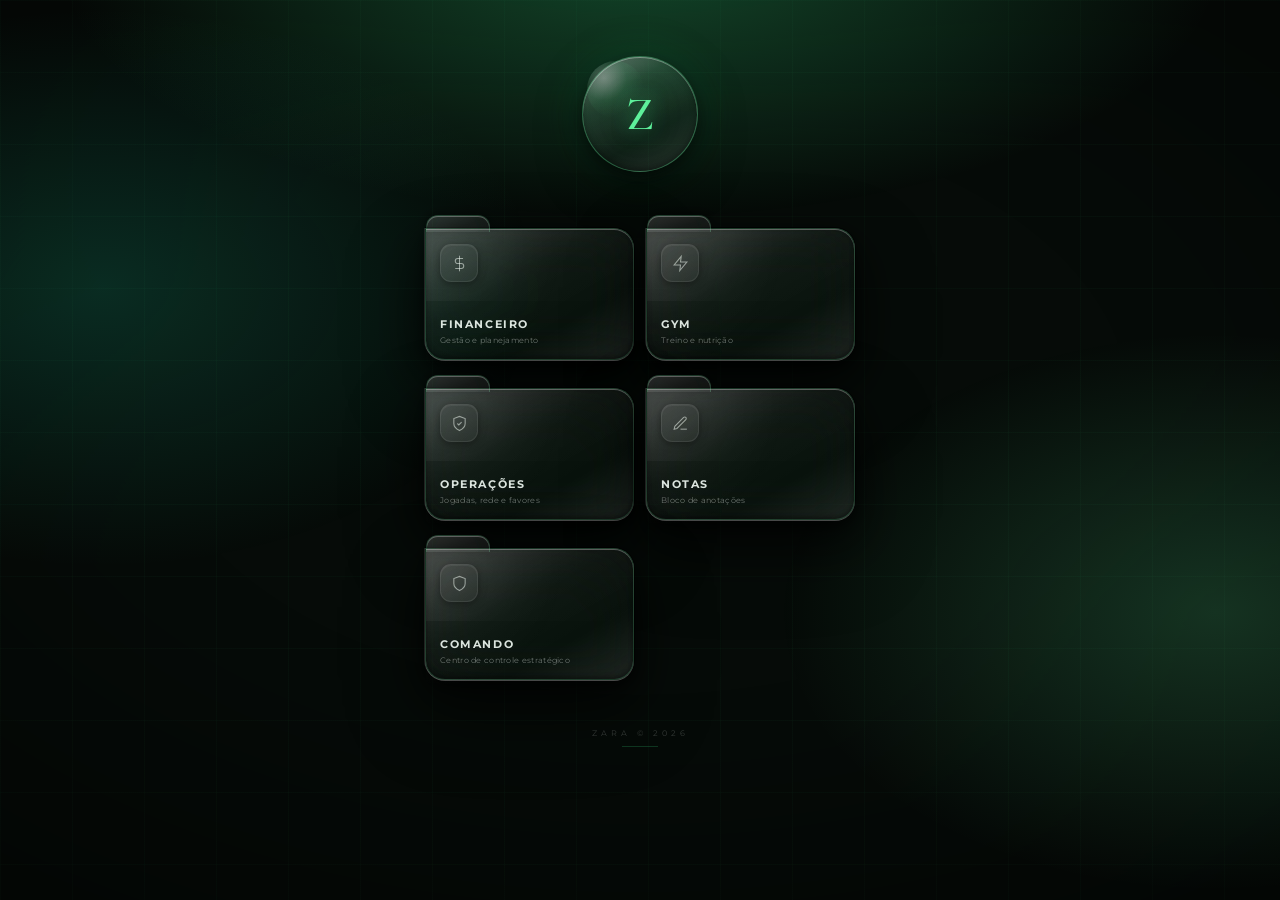
==== index.html @ e62e7dcd "Index: grade 2 colunas, tiles menores em formato de pasta, numeros removidos" ====
<!DOCTYPE html>
<html lang="pt-BR">
<head>
    <meta charset="UTF-8">
    <meta name="viewport" content="width=device-width, initial-scale=1.0, maximum-scale=1.0, user-scalable=no">
    <title>ZARA | Private Access</title>
    <link href="https://fonts.googleapis.com/css2?family=Montserrat:wght@200;300;400;500;600;700;800;900&family=Cormorant+Garamond:ital,wght@0,300;0,400;0,600;1,300&display=swap" rel="stylesheet">
    <style>
        * { margin:0; padding:0; box-sizing:border-box; -webkit-tap-highlight-color:transparent; }

        :root {
            --gold:    #34d17a;
            --gold-b:  #5ef09b;
            --bg:      #060b08;
            --text:    #eef7f1;
            --text-dim:rgba(238,247,241,0.42);
        }

        html, body { min-height:100%; background:var(--bg); color:var(--text); font-family:'Montserrat',sans-serif; overflow-x:hidden; }

        /* Grade de fundo */
        body::before {
            content:''; position:fixed; inset:0; z-index:0; pointer-events:none;
            background-image:
                linear-gradient(rgba(52,209,122,0.03) 1px, transparent 1px),
                linear-gradient(90deg, rgba(52,209,122,0.03) 1px, transparent 1px);
            background-size: 72px 72px;
        }
        /* Brilho radial topo */
        body::after {
            content:''; position:fixed; inset:0; z-index:0; pointer-events:none;
            background:
                /* key light — foco cênico vindo de cima */
                radial-gradient(ellipse 70% 45% at 50% -5%,  rgba(52,209,122,0.30) 0%, transparent 65%),
                /* fill light lateral */
                radial-gradient(ellipse 55% 50% at 8% 32%,   rgba(28,180,140,0.20) 0%, transparent 62%),
                /* rim light oposto */
                radial-gradient(ellipse 55% 50% at 95% 68%,  rgba(94,240,155,0.18) 0%, transparent 62%),
                /* vinheta — escurece as bordas, foco no centro */
                radial-gradient(ellipse 95% 80% at 50% 45%,  transparent 40%, rgba(0,0,0,0.55) 100%);
        }

        .page {
            position:relative; z-index:1;
            min-height:100vh;
            display:flex; flex-direction:column; align-items:center;
            padding: 56px 20px 52px;
        }

        /* ── HERO ── */
        .hero { text-align:center; margin-bottom:56px; animation: fadeUp 1.1s cubic-bezier(0.16,1,0.3,1) both; }

        .logo-wrap {
            position: relative;
            width: 116px; height: 116px;
            margin: 0 auto;
        }

        /* Círculo espelhado dourado — igual aos cards mas circular */
        .logo-inner {
            position: absolute;
            inset: 0;
            border-radius: 50%;

            /* Gradiente dourado espelhado */
            background: linear-gradient(
                150deg,
                rgba(255,255,255,0.20) 0%,
                rgba(255,255,255,0.07) 35%,
                rgba(255,255,255,0.03) 65%,
                rgba(255,255,255,0.12) 100%
            );
            backdrop-filter: blur(24px) saturate(200%);
            -webkit-backdrop-filter: blur(24px) saturate(200%);

            /* Moldura cromada dourada */
            border: 1px solid rgba(94,240,155,0.30);
            box-shadow:
                inset 0 1px 0 rgba(255,255,255,0.35),
                inset 0 -2px 6px rgba(0,0,0,0.4),
                0 6px 20px rgba(0,0,0,0.6),
                0 16px 44px rgba(0,0,0,0.55),
                0 0 44px rgba(52,209,122,0.22);
            animation: breathe 4.5s ease-in-out infinite;

            display: flex; align-items: center; justify-content: center;
        }

        /* Reflexo de vidro superior — igual aos cards */
        .logo-inner::before {
            content: '';
            position: absolute; inset: 0;
            border-radius: 50%;
            background: linear-gradient(
                150deg,
                rgba(255,255,255,0.22) 0%,
                rgba(94,240,155,0.08) 30%,
                transparent 60%
            );
            pointer-events: none;
        }

        /* Brilho pontual canto superior esquerdo */
        .logo-inner::after {
            content: '';
            position: absolute;
            top: 4px; left: 4px;
            width: 50%; height: 50%;
            border-radius: 50%;
            background: radial-gradient(
                circle at 30% 30%,
                rgba(255,255,255,0.28) 0%,
                rgba(94,240,155,0.08) 40%,
                transparent 70%
            );
            pointer-events: none;
        }

        .logo-z {
            font-family: 'Cormorant Garamond', serif;
            font-size: 2.9em; font-weight: 600;
            color: var(--gold-b);
            text-shadow: 0 0 18px rgba(52,209,122,0.55), 0 0 40px rgba(52,209,122,0.25);
            position: relative; z-index: 1;
        }

        /* ══════════════════════════════════════
           CARDS ESPELHADOS / GLASS PREMIUM
        ══════════════════════════════════════ */
        .menu { width:100%; max-width:430px; display:grid; grid-template-columns:1fr 1fr; gap:28px 12px; }

        .card {
            position: relative;
            display: flex;
            padding: 0;
            min-height: 132px;
            text-decoration: none;
            border-radius: 0 20px 20px 20px;
            overflow: visible;
            transition: transform 0.35s cubic-bezier(0.16,1,0.3,1), box-shadow 0.35s ease;
            animation: fadeUp 0.85s cubic-bezier(0.16,1,0.3,1) both;

            /* Glass — idêntico ao financeiro */
            background: linear-gradient(
                150deg,
                rgba(255,255,255,0.14) 0%,
                rgba(255,255,255,0.05) 40%,
                rgba(255,255,255,0.03) 70%,
                rgba(255,255,255,0.10) 100%
            );
            backdrop-filter: blur(28px) saturate(200%);
            -webkit-backdrop-filter: blur(28px) saturate(200%);
            border: 1px solid rgba(94,240,155,0.16);

            /* Moldura cromada + elevação */
            box-shadow:
                0 1px 0 rgba(255,255,255,0.28),
                -1px 0 0 rgba(255,255,255,0.12),
                1px 0 0 rgba(0,0,0,0.6),
                0 -1px 0 rgba(0,0,0,0.8),
                inset 0 1px 0 rgba(255,255,255,0.30),
                inset 0 -2px 4px rgba(0,0,0,0.4),
                0 6px 12px rgba(0,0,0,0.5),
                0 16px 48px rgba(0,0,0,0.6),
                0 32px 80px rgba(0,0,0,0.4);
        }

        /* Reflexo de vidro superior */
        .card::before {
            content: '';
            position: absolute; top: 0; left: 0; right: 0;
            height: 55%;
            border-radius: 0 20px 0 0;
            background: linear-gradient(
                150deg,
                rgba(255,255,255,0.10) 0%,
                rgba(255,255,255,0.04) 35%,
                rgba(255,255,255,0.01) 60%,
                transparent 100%
            );
            pointer-events: none; z-index: 1;
        }

        /* Brilho pontual canto superior */
        .card::after {
            content: '';
            position: absolute;
            top: 0; left: 0;
            width: 150px; height: 150px;
            border-radius: 0 0 70% 0;
            background: radial-gradient(
                circle at 12% 12%,
                rgba(255,255,255,0.07) 0%,
                rgba(255,255,255,0.02) 40%,
                transparent 65%
            );
            pointer-events: none; z-index: 1;
        }

        .card:hover, .card:active {
            transform: translateY(-3px);
            box-shadow:
                0 1px 0 rgba(255,255,255,0.28),
                -1px 0 0 rgba(255,255,255,0.14),
                1px 0 0 rgba(0,0,0,0.6),
                0 -1px 0 rgba(0,0,0,0.8),
                inset 0 1px 0 rgba(255,255,255,0.10),
                inset 0 -2px 4px rgba(0,0,0,0.4),
                0 8px 16px rgba(0,0,0,0.55),
                0 24px 64px rgba(0,0,0,0.65),
                0 0 0 1px rgba(52,209,122,0.35),
                0 0 55px rgba(52,209,122,0.16);
        }
        .card:hover .card-icon, .card:active .card-icon { background:rgba(52,209,122,0.14); border-color:rgba(94,240,155,0.35); }
        .card:hover .card-icon svg, .card:active .card-icon svg { stroke:var(--gold-b); filter:drop-shadow(0 0 6px rgba(52,209,122,0.6)); }
        .card:hover .card-title, .card:active .card-title { color:var(--gold-b); }
        .card:hover .card-arrow, .card:active .card-arrow { opacity:1; transform:translateX(2px); }

        /* Conteúdo do card */
        .card-inner {
            position:relative; z-index:2;
            display:flex; flex-direction:column; align-items:flex-start;
            width:100%; padding:15px 14px 14px;
        }

        .card-icon {
            width:38px; height:38px; flex-shrink:0;
            border-radius:11px;
            background:rgba(255,255,255,0.04);
            border:1px solid rgba(255,255,255,0.08);
            display:flex; align-items:center; justify-content:center;
            transition:all 0.3s ease;
            box-shadow: 0 2px 8px rgba(0,0,0,0.4), inset 0 1px 0 rgba(255,255,255,0.06);
        }
        .card-icon svg { width:17px; height:17px; stroke:rgba(238,247,241,0.55); transition:all 0.3s ease; }

        .card-text { margin-top:auto; padding-top:14px; min-width:0; width:100%; }
        .card-title {
            font-size:0.68em; font-weight:700; letter-spacing:1.6px; text-transform:uppercase;
            color:rgba(238,247,241,0.92); margin-bottom:4px;
            transition:color 0.3s ease;
        }
        .card-sub { font-size:0.53em; color:var(--text-dim); letter-spacing:0.3px; }

        .card-right { position:absolute; top:15px; right:13px; display:flex; align-items:center; z-index:3; }

        .card-num { display:none; }

        .card-arrow {
            color:rgba(94,240,155,0.75); opacity:0;
            transition:all 0.3s ease;
        }
        .card-arrow svg { width:14px; height:14px; }

        /* Linha dourada esquerda no hover */
        /* Aba da pasta — encaixa no topo esquerdo do card */
        .card-accent {
            position:absolute;
            top:-14px; left:0; z-index:1;
            width:64px; height:17px;
            border-radius:12px 12px 0 0;
            background: linear-gradient(
                160deg,
                rgba(255,255,255,0.15) 0%,
                rgba(255,255,255,0.07) 60%,
                rgba(255,255,255,0.05) 100%
            );
            backdrop-filter: blur(28px) saturate(200%);
            -webkit-backdrop-filter: blur(28px) saturate(200%);
            border:1px solid rgba(94,240,155,0.16);
            border-bottom:none;
            box-shadow:
                inset 0 1px 0 rgba(255,255,255,0.28),
                0 -3px 10px rgba(0,0,0,0.35);
            transition: border-color 0.3s ease, box-shadow 0.3s ease;
        }
        .card:hover .card-accent, .card:active .card-accent {
            border-color: rgba(52,209,122,0.42);
            box-shadow:
                inset 0 1px 0 rgba(255,255,255,0.34),
                0 -3px 10px rgba(0,0,0,0.35),
                0 -6px 22px rgba(52,209,122,0.20);
        }

        /* Delays das animações */
        .card:nth-child(1) { animation-delay:0.30s; }
        .card:nth-child(2) { animation-delay:0.41s; }
        .card:nth-child(3) { animation-delay:0.52s; }
        .card:nth-child(4) { animation-delay:0.63s; }
        .card:nth-child(5) { animation-delay:0.74s; }

        /* ── FOOTER ── */
        .footer { margin-top:48px; text-align:center; animation:fadeUp 0.85s 0.95s cubic-bezier(0.16,1,0.3,1) both; }
        .footer-txt { font-size:0.52em; letter-spacing:4px; text-transform:uppercase; color:rgba(238,247,241,0.20); }
        .footer-hr { width:36px; height:1px; background:rgba(52,209,122,0.22); margin:8px auto 0; }

        /* ── ANIMAÇÕES ── */
        @keyframes pulse   { 0%,100%{opacity:1;} 50%{opacity:0.25;} }
        /* entrada com leve escala — sensação de câmera aproximando */
        @keyframes fadeUp  {
            from { opacity:0; transform:translateY(22px) scale(0.985); filter:blur(6px); }
            to   { opacity:1; transform:translateY(0)    scale(1);     filter:blur(0); }
        }
        /* logo respirando */
        @keyframes breathe {
            0%,100% { box-shadow: inset 0 1px 0 rgba(255,255,255,0.35), inset 0 -2px 6px rgba(0,0,0,0.4),
                                  0 6px 20px rgba(0,0,0,0.6), 0 16px 44px rgba(0,0,0,0.55),
                                  0 0 44px rgba(52,209,122,0.22); }
            50%     { box-shadow: inset 0 1px 0 rgba(255,255,255,0.35), inset 0 -2px 6px rgba(0,0,0,0.4),
                                  0 6px 20px rgba(0,0,0,0.6), 0 16px 44px rgba(0,0,0,0.55),
                                  0 0 66px rgba(52,209,122,0.38); }
        }

        @media (max-width:400px) {
            .page  { padding:44px 14px 44px; }
            .card-inner { padding:13px 12px 12px; }
            .menu { gap:26px 10px; }
        }
    </style>
</head>
<body>
<div class="page">

    <!-- HERO -->
    <div class="hero">
        <div class="logo-wrap">
            <div class="logo-inner"><div class="logo-z">Z</div></div>
        </div>
    </div>

    <!-- MENU -->
    <nav class="menu">

        <a href="financeiro.html" class="card">
            <div class="card-accent"></div>
            <div class="card-inner">
                <div class="card-icon">
                    <svg viewBox="0 0 24 24" fill="none" stroke="currentColor" stroke-width="1.5"><line x1="12" y1="1" x2="12" y2="23"/><path d="M17 5H9.5a3.5 3.5 0 0 0 0 7h5a3.5 3.5 0 0 1 0 7H6"/></svg>
                </div>
                <div class="card-text">
                    <div class="card-title">Financeiro</div>
                    <div class="card-sub">Gestão e planejamento</div>
                </div>
                <div class="card-right">
                    <div class="card-num">01</div>
                    <div class="card-arrow"><svg viewBox="0 0 24 24" fill="none" stroke="currentColor" stroke-width="2.5"><polyline points="9 18 15 12 9 6"/></svg></div>
                </div>
            </div>
        </a>

        <a href="gym.html" class="card">
            <div class="card-accent"></div>
            <div class="card-inner">
                <div class="card-icon">
                    <svg viewBox="0 0 24 24" fill="none" stroke="currentColor" stroke-width="1.5"><polygon points="13 2 3 14 12 14 11 22 21 10 12 10 13 2"/></svg>
                </div>
                <div class="card-text">
                    <div class="card-title">GYM</div>
                    <div class="card-sub">Treino e nutrição</div>
                </div>
                <div class="card-right">
                    <div class="card-num">02</div>
                    <div class="card-arrow"><svg viewBox="0 0 24 24" fill="none" stroke="currentColor" stroke-width="2.5"><polyline points="9 18 15 12 9 6"/></svg></div>
                </div>
            </div>
        </a>

        <a href="operacoes.html" class="card">
            <div class="card-accent"></div>
            <div class="card-inner">
                <div class="card-icon">
                    <svg viewBox="0 0 24 24" fill="none" stroke="currentColor" stroke-width="1.5"><path d="M12 22s8-4 8-10V5l-8-3-8 3v7c0 6 8 10 8 10z"/><path d="M9 12l2 2 4-4"/></svg>
                </div>
                <div class="card-text">
                    <div class="card-title">Operações</div>
                    <div class="card-sub">Jogadas, rede e favores</div>
                </div>
                <div class="card-right">
                    <div class="card-num">03</div>
                    <div class="card-arrow"><svg viewBox="0 0 24 24" fill="none" stroke="currentColor" stroke-width="2.5"><polyline points="9 18 15 12 9 6"/></svg></div>
                </div>
            </div>
        </a>

        <a href="notas.html" class="card">
            <div class="card-accent"></div>
            <div class="card-inner">
                <div class="card-icon">
                    <svg viewBox="0 0 24 24" fill="none" stroke="currentColor" stroke-width="1.5"><path d="M12 20h9"/><path d="M16.5 3.5a2.121 2.121 0 0 1 3 3L7 19l-4 1 1-4L16.5 3.5z"/></svg>
                </div>
                <div class="card-text">
                    <div class="card-title">Notas</div>
                    <div class="card-sub">Bloco de anotações</div>
                </div>
                <div class="card-right">
                    <div class="card-num">04</div>
                    <div class="card-arrow"><svg viewBox="0 0 24 24" fill="none" stroke="currentColor" stroke-width="2.5"><polyline points="9 18 15 12 9 6"/></svg></div>
                </div>
            </div>
        </a>

        <a href="comando.html" class="card">
            <div class="card-accent"></div>
            <div class="card-inner">
                <div class="card-icon">
                    <svg viewBox="0 0 24 24" fill="none" stroke="currentColor" stroke-width="1.5"><path d="M12 22s8-4 8-10V5l-8-3-8 3v7c0 6 8 10 8 10z"/></svg>
                </div>
                <div class="card-text">
                    <div class="card-title">Comando</div>
                    <div class="card-sub">Centro de controle estratégico</div>
                </div>
                <div class="card-right">
                    <div class="card-num">05</div>
                    <div class="card-arrow"><svg viewBox="0 0 24 24" fill="none" stroke="currentColor" stroke-width="2.5"><polyline points="9 18 15 12 9 6"/></svg></div>
                </div>
            </div>
        </a>

    </nav>

    <div class="footer">
        <div class="footer-txt">ZARA &copy; 2026</div>
        <div class="footer-hr"></div>
    </div>

</div>
</body>
</html>

<!-- cache-bust 1787120185 -->

<!-- cache-bust 1787123105 -->
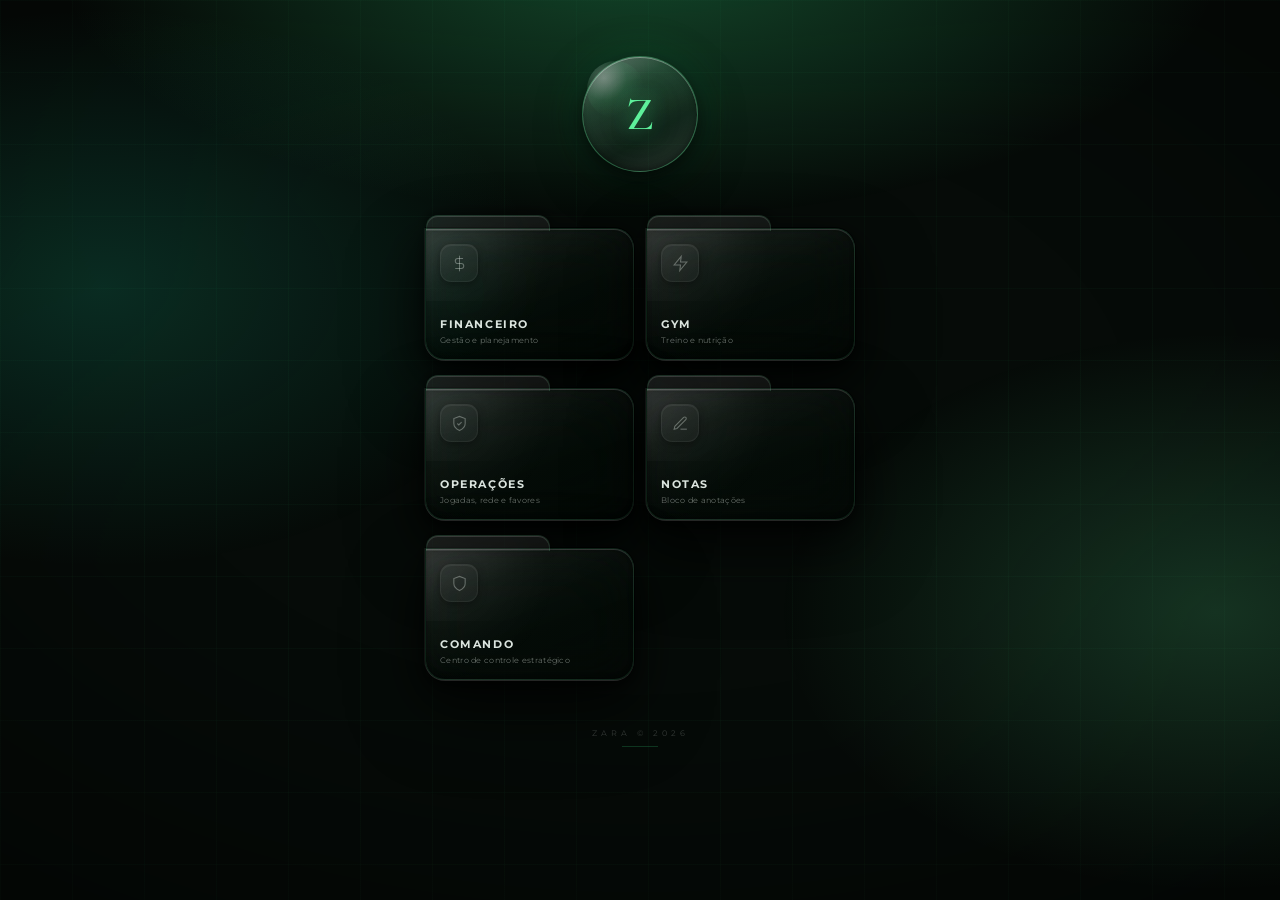
==== commit 728cf232: "Index: pastas mais escuras, aba mais larga (60%), luz assimetrica no topo-esquerdo" ====
--- a/index.html
+++ b/index.html
@@ -142,23 +142,23 @@
 
             /* Glass — idêntico ao financeiro */
             background: linear-gradient(
-                150deg,
-                rgba(255,255,255,0.14) 0%,
-                rgba(255,255,255,0.05) 40%,
-                rgba(255,255,255,0.03) 70%,
-                rgba(255,255,255,0.10) 100%
-            );
-            backdrop-filter: blur(28px) saturate(200%);
-            -webkit-backdrop-filter: blur(28px) saturate(200%);
-            border: 1px solid rgba(94,240,155,0.16);
+                158deg,
+                rgba(255,255,255,0.085) 0%,
+                rgba(255,255,255,0.030) 28%,
+                rgba(6,11,8,0.42)       62%,
+                rgba(3,6,4,0.62)        100%
+            );
+            backdrop-filter: blur(26px) saturate(170%);
+            -webkit-backdrop-filter: blur(26px) saturate(170%);
+            border: 1px solid rgba(94,240,155,0.10);
 
             /* Moldura cromada + elevação */
             box-shadow:
-                0 1px 0 rgba(255,255,255,0.28),
-                -1px 0 0 rgba(255,255,255,0.12),
+                0 1px 0 rgba(255,255,255,0.14),
+                -1px 0 0 rgba(255,255,255,0.06),
                 1px 0 0 rgba(0,0,0,0.6),
                 0 -1px 0 rgba(0,0,0,0.8),
-                inset 0 1px 0 rgba(255,255,255,0.30),
+                inset 0 1px 0 rgba(255,255,255,0.16),
                 inset 0 -2px 4px rgba(0,0,0,0.4),
                 0 6px 12px rgba(0,0,0,0.5),
                 0 16px 48px rgba(0,0,0,0.6),
@@ -173,10 +173,9 @@
             border-radius: 0 20px 0 0;
             background: linear-gradient(
                 150deg,
-                rgba(255,255,255,0.10) 0%,
-                rgba(255,255,255,0.04) 35%,
-                rgba(255,255,255,0.01) 60%,
-                transparent 100%
+                rgba(255,255,255,0.07) 0%,
+                rgba(255,255,255,0.025) 35%,
+                transparent 65%
             );
             pointer-events: none; z-index: 1;
         }
@@ -190,9 +189,9 @@
             border-radius: 0 0 70% 0;
             background: radial-gradient(
                 circle at 12% 12%,
-                rgba(255,255,255,0.07) 0%,
-                rgba(255,255,255,0.02) 40%,
-                transparent 65%
+                rgba(255,255,255,0.05) 0%,
+                rgba(255,255,255,0.015) 40%,
+                transparent 62%
             );
             pointer-events: none; z-index: 1;
         }
@@ -208,8 +207,8 @@
                 inset 0 -2px 4px rgba(0,0,0,0.4),
                 0 8px 16px rgba(0,0,0,0.55),
                 0 24px 64px rgba(0,0,0,0.65),
-                0 0 0 1px rgba(52,209,122,0.35),
-                0 0 55px rgba(52,209,122,0.16);
+                0 0 0 1px rgba(52,209,122,0.26),
+                0 0 46px rgba(52,209,122,0.12);
         }
         .card:hover .card-icon, .card:active .card-icon { background:rgba(52,209,122,0.14); border-color:rgba(94,240,155,0.35); }
         .card:hover .card-icon svg, .card:active .card-icon svg { stroke:var(--gold-b); filter:drop-shadow(0 0 6px rgba(52,209,122,0.6)); }
@@ -226,13 +225,13 @@
         .card-icon {
             width:38px; height:38px; flex-shrink:0;
             border-radius:11px;
-            background:rgba(255,255,255,0.04);
-            border:1px solid rgba(255,255,255,0.08);
+            background:rgba(255,255,255,0.03);
+            border:1px solid rgba(255,255,255,0.05);
             display:flex; align-items:center; justify-content:center;
             transition:all 0.3s ease;
             box-shadow: 0 2px 8px rgba(0,0,0,0.4), inset 0 1px 0 rgba(255,255,255,0.06);
         }
-        .card-icon svg { width:17px; height:17px; stroke:rgba(238,247,241,0.55); transition:all 0.3s ease; }
+        .card-icon svg { width:17px; height:17px; stroke:rgba(238,247,241,0.34); transition:all 0.3s ease; }
 
         .card-text { margin-top:auto; padding-top:14px; min-width:0; width:100%; }
         .card-title {
@@ -257,29 +256,28 @@
         .card-accent {
             position:absolute;
             top:-14px; left:0; z-index:1;
-            width:64px; height:17px;
+            width:60%; height:16px;
             border-radius:12px 12px 0 0;
             background: linear-gradient(
-                160deg,
-                rgba(255,255,255,0.15) 0%,
-                rgba(255,255,255,0.07) 60%,
-                rgba(255,255,255,0.05) 100%
-            );
-            backdrop-filter: blur(28px) saturate(200%);
-            -webkit-backdrop-filter: blur(28px) saturate(200%);
-            border:1px solid rgba(94,240,155,0.16);
+                158deg,
+                rgba(255,255,255,0.085) 0%,
+                rgba(255,255,255,0.055) 100%
+            );
+            backdrop-filter: blur(26px) saturate(170%);
+            -webkit-backdrop-filter: blur(26px) saturate(170%);
+            border:1px solid rgba(94,240,155,0.10);
             border-bottom:none;
             box-shadow:
-                inset 0 1px 0 rgba(255,255,255,0.28),
-                0 -3px 10px rgba(0,0,0,0.35);
+                inset 0 1px 0 rgba(255,255,255,0.14),
+                0 -3px 10px rgba(0,0,0,0.45);
             transition: border-color 0.3s ease, box-shadow 0.3s ease;
         }
         .card:hover .card-accent, .card:active .card-accent {
             border-color: rgba(52,209,122,0.42);
             box-shadow:
-                inset 0 1px 0 rgba(255,255,255,0.34),
-                0 -3px 10px rgba(0,0,0,0.35),
-                0 -6px 22px rgba(52,209,122,0.20);
+                inset 0 1px 0 rgba(255,255,255,0.20),
+                0 -3px 10px rgba(0,0,0,0.45),
+                0 -6px 20px rgba(52,209,122,0.16);
         }
 
         /* Delays das animações */
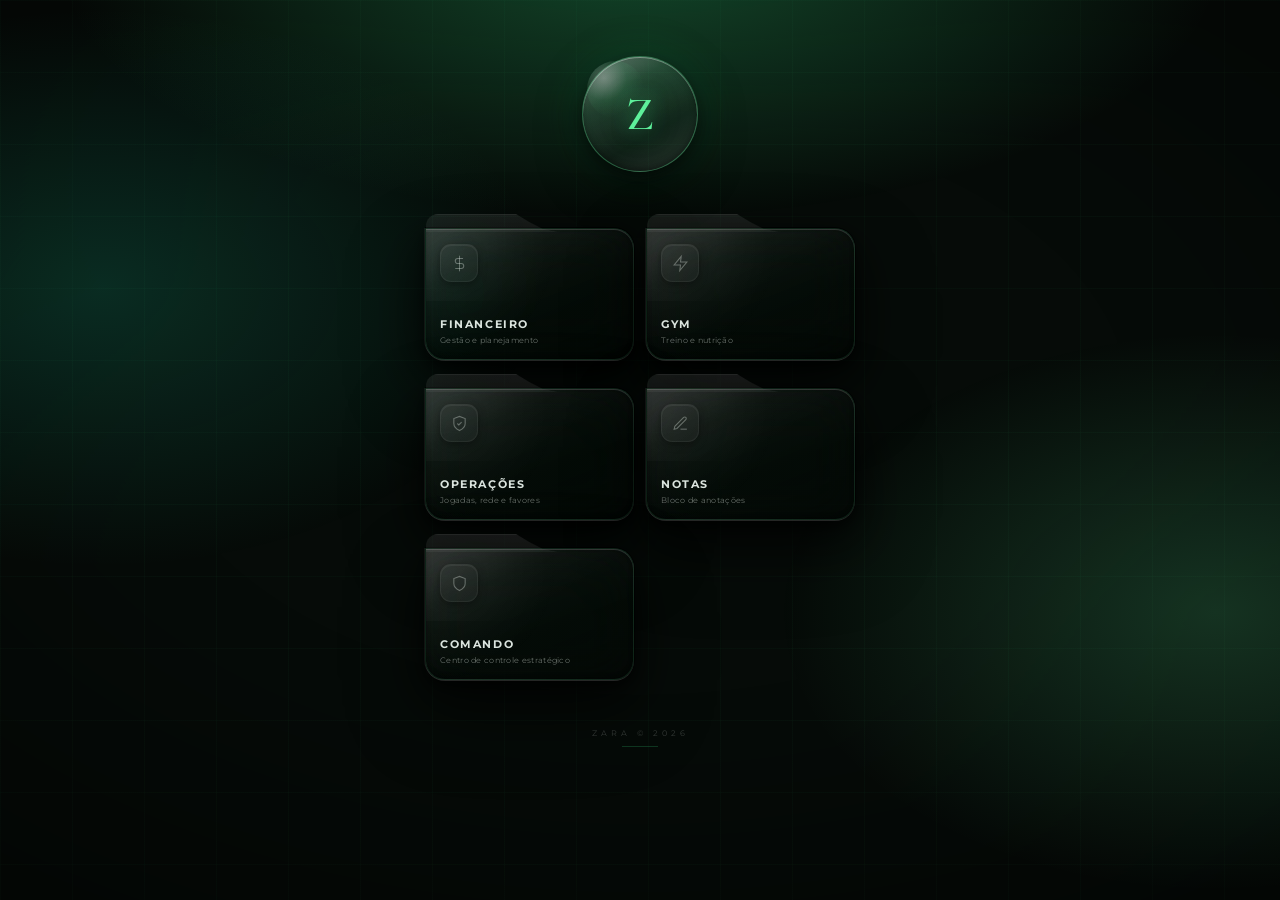
==== commit 9287a4c2: "Index: aba com corte diagonal (clip-path) fluindo para o corpo da pasta" ====
--- a/index.html
+++ b/index.html
@@ -252,32 +252,35 @@
         .card-arrow svg { width:14px; height:14px; }
 
         /* Linha dourada esquerda no hover */
-        /* Aba da pasta — encaixa no topo esquerdo do card */
+        /* Aba da pasta — corte diagonal fluindo para o corpo */
         .card-accent {
             position:absolute;
-            top:-14px; left:0; z-index:1;
-            width:60%; height:16px;
-            border-radius:12px 12px 0 0;
-            background: linear-gradient(
-                158deg,
-                rgba(255,255,255,0.085) 0%,
+            top:-15px; left:0; z-index:1;
+            width:64%; height:18px;
+            border-radius:12px 0 0 0;
+
+            /* o corte: sobe reto, corre no topo e desce em diagonal */
+            -webkit-clip-path: polygon(0 0, 68% 0, 78% 45%, 88% 82%, 100% 100%, 0 100%);
+                    clip-path: polygon(0 0, 68% 0, 78% 45%, 88% 82%, 100% 100%, 0 100%);
+
+            /* fio de luz no topo embutido no gradiente (borda seria cortada) */
+            background: linear-gradient(
+                to bottom,
+                rgba(255,255,255,0.18) 0px,
+                rgba(255,255,255,0.075) 1px,
                 rgba(255,255,255,0.055) 100%
             );
             backdrop-filter: blur(26px) saturate(170%);
             -webkit-backdrop-filter: blur(26px) saturate(170%);
-            border:1px solid rgba(94,240,155,0.10);
-            border-bottom:none;
-            box-shadow:
-                inset 0 1px 0 rgba(255,255,255,0.14),
-                0 -3px 10px rgba(0,0,0,0.45);
-            transition: border-color 0.3s ease, box-shadow 0.3s ease;
+            transition: background 0.3s ease;
         }
         .card:hover .card-accent, .card:active .card-accent {
-            border-color: rgba(52,209,122,0.42);
-            box-shadow:
-                inset 0 1px 0 rgba(255,255,255,0.20),
-                0 -3px 10px rgba(0,0,0,0.45),
-                0 -6px 20px rgba(52,209,122,0.16);
+            background: linear-gradient(
+                to bottom,
+                rgba(94,240,155,0.42) 0px,
+                rgba(94,240,155,0.10) 1px,
+                rgba(255,255,255,0.075) 100%
+            );
         }
 
         /* Delays das animações */
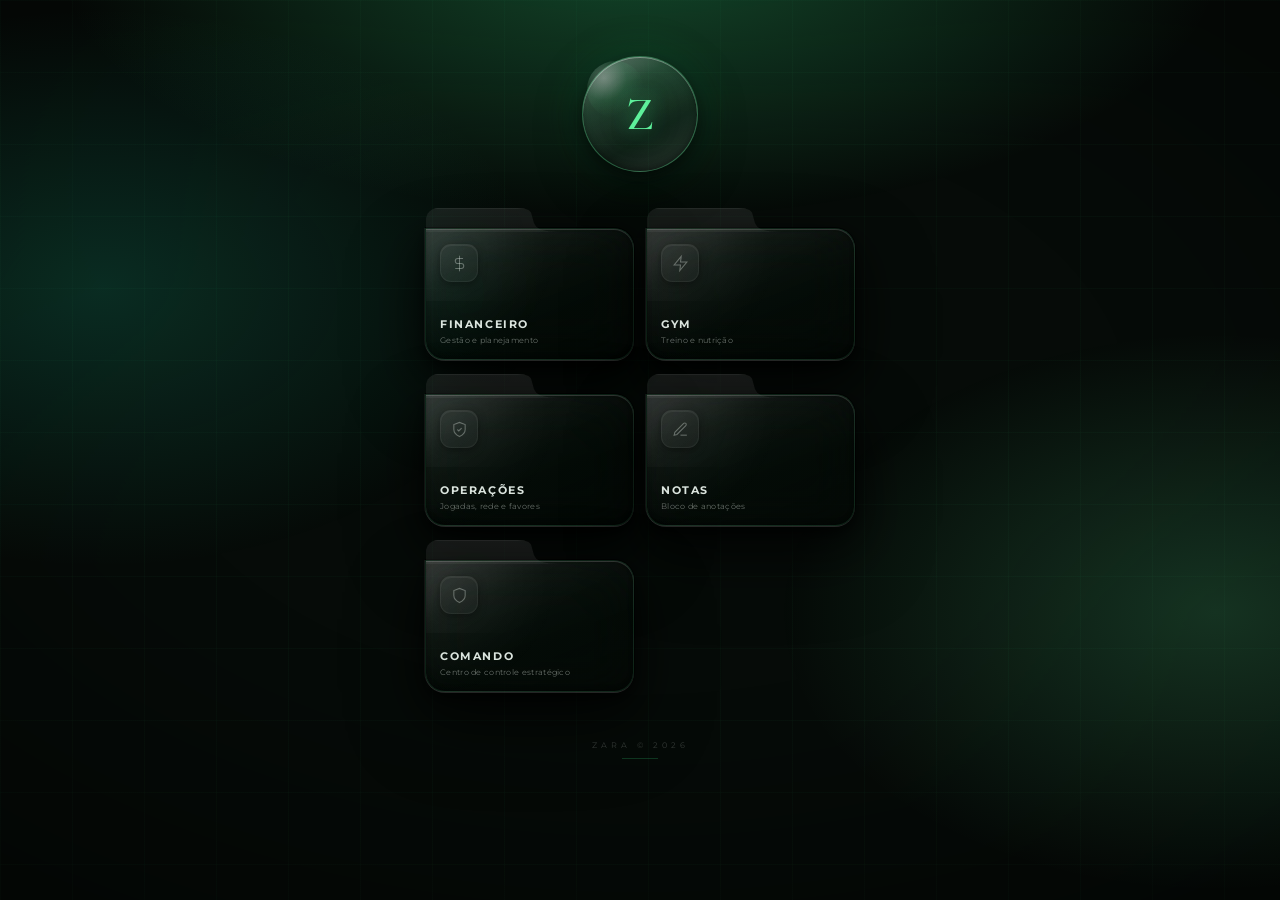
==== commit 55ce071a: "Index: silhueta de pasta real - canto convexo, descida vertical, curva concava na base" ====
--- a/index.html
+++ b/index.html
@@ -127,7 +127,7 @@
         /* ══════════════════════════════════════
            CARDS ESPELHADOS / GLASS PREMIUM
         ══════════════════════════════════════ */
-        .menu { width:100%; max-width:430px; display:grid; grid-template-columns:1fr 1fr; gap:28px 12px; }
+        .menu { width:100%; max-width:430px; display:grid; grid-template-columns:1fr 1fr; gap:34px 12px; }
 
         .card {
             position: relative;
@@ -255,13 +255,13 @@
         /* Aba da pasta — corte diagonal fluindo para o corpo */
         .card-accent {
             position:absolute;
-            top:-15px; left:0; z-index:1;
-            width:64%; height:18px;
+            top:-21px; left:0; z-index:1;
+            width:74%; height:24px;
             border-radius:12px 0 0 0;
 
             /* o corte: sobe reto, corre no topo e desce em diagonal */
-            -webkit-clip-path: polygon(0 0, 68% 0, 78% 45%, 88% 82%, 100% 100%, 0 100%);
-                    clip-path: polygon(0 0, 68% 0, 78% 45%, 88% 82%, 100% 100%, 0 100%);
+            -webkit-clip-path: polygon(0 0, 60% 0, 64% 2%, 67% 8%, 68.5% 18%, 69.5% 40%, 70.5% 62%, 72% 78%, 75% 90%, 80% 97%, 88% 100%, 0 100%);
+                    clip-path: polygon(0 0, 60% 0, 64% 2%, 67% 8%, 68.5% 18%, 69.5% 40%, 70.5% 62%, 72% 78%, 75% 90%, 80% 97%, 88% 100%, 0 100%);
 
             /* fio de luz no topo embutido no gradiente (borda seria cortada) */
             background: linear-gradient(
@@ -315,7 +315,7 @@
         @media (max-width:400px) {
             .page  { padding:44px 14px 44px; }
             .card-inner { padding:13px 12px 12px; }
-            .menu { gap:26px 10px; }
+            .menu { gap:32px 10px; }
         }
     </style>
 </head>
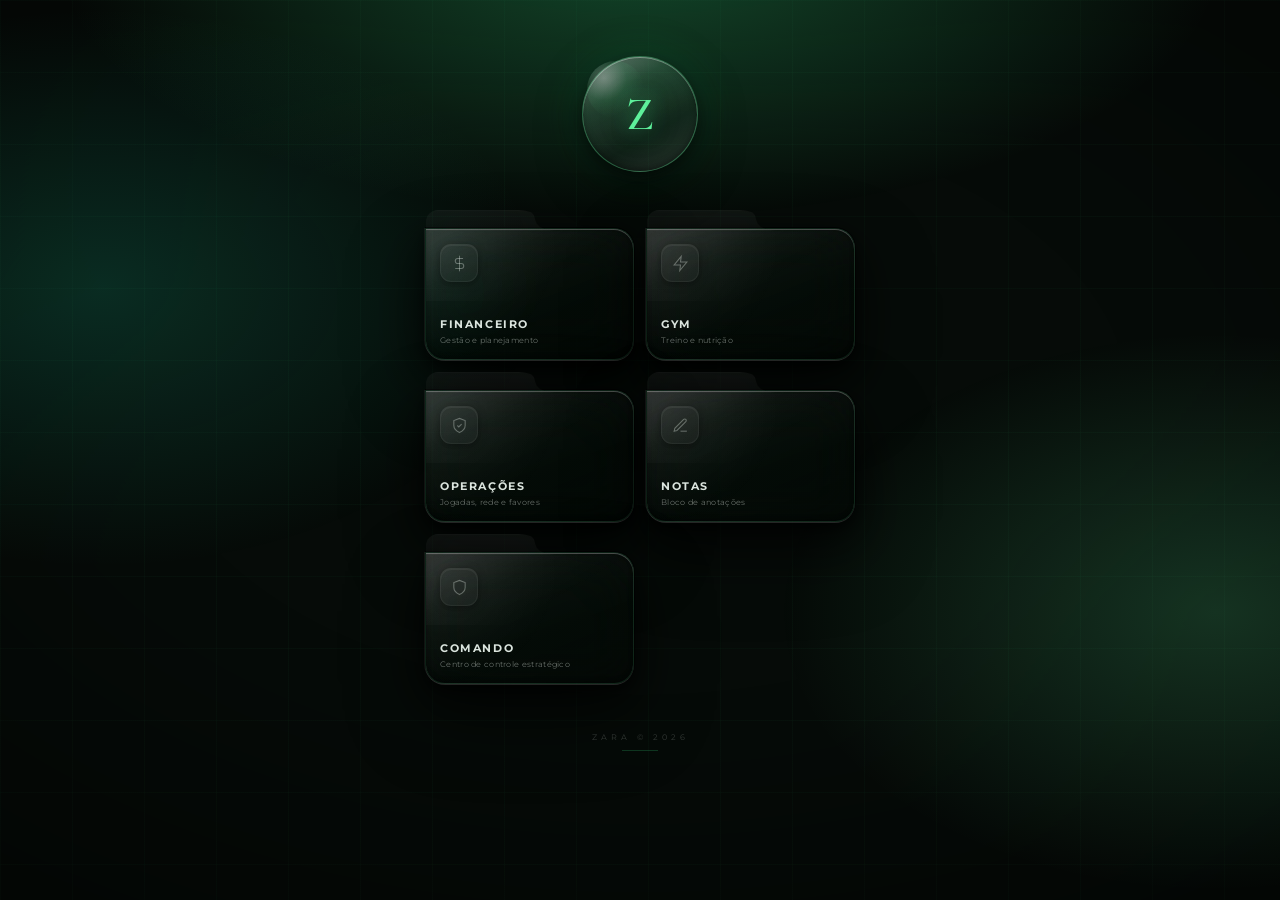
==== commit 52f46e16: "Index: aba atras do corpo, mais escura e estreita, curva concava fechada" ====
--- a/index.html
+++ b/index.html
@@ -127,7 +127,7 @@
         /* ══════════════════════════════════════
            CARDS ESPELHADOS / GLASS PREMIUM
         ══════════════════════════════════════ */
-        .menu { width:100%; max-width:430px; display:grid; grid-template-columns:1fr 1fr; gap:34px 12px; }
+        .menu { width:100%; max-width:430px; display:grid; grid-template-columns:1fr 1fr; gap:30px 12px; }
 
         .card {
             position: relative;
@@ -158,7 +158,7 @@
                 -1px 0 0 rgba(255,255,255,0.06),
                 1px 0 0 rgba(0,0,0,0.6),
                 0 -1px 0 rgba(0,0,0,0.8),
-                inset 0 1px 0 rgba(255,255,255,0.16),
+                inset 0 1px 0 rgba(255,255,255,0.26),
                 inset 0 -2px 4px rgba(0,0,0,0.4),
                 0 6px 12px rgba(0,0,0,0.5),
                 0 16px 48px rgba(0,0,0,0.6),
@@ -217,7 +217,7 @@
 
         /* Conteúdo do card */
         .card-inner {
-            position:relative; z-index:2;
+            position:relative; z-index:3;
             display:flex; flex-direction:column; align-items:flex-start;
             width:100%; padding:15px 14px 14px;
         }
@@ -255,20 +255,20 @@
         /* Aba da pasta — corte diagonal fluindo para o corpo */
         .card-accent {
             position:absolute;
-            top:-21px; left:0; z-index:1;
-            width:74%; height:24px;
+            top:-19px; left:0; z-index:0;
+            width:66%; height:21px;
             border-radius:12px 0 0 0;
 
             /* o corte: sobe reto, corre no topo e desce em diagonal */
-            -webkit-clip-path: polygon(0 0, 60% 0, 64% 2%, 67% 8%, 68.5% 18%, 69.5% 40%, 70.5% 62%, 72% 78%, 75% 90%, 80% 97%, 88% 100%, 0 100%);
-                    clip-path: polygon(0 0, 60% 0, 64% 2%, 67% 8%, 68.5% 18%, 69.5% 40%, 70.5% 62%, 72% 78%, 75% 90%, 80% 97%, 88% 100%, 0 100%);
+            -webkit-clip-path: polygon(0 0, 68% 0, 73% 3%, 77% 11%, 79% 24%, 80% 46%, 81% 64%, 83% 79%, 87% 91%, 93% 98%, 100% 100%, 0 100%);
+                    clip-path: polygon(0 0, 68% 0, 73% 3%, 77% 11%, 79% 24%, 80% 46%, 81% 64%, 83% 79%, 87% 91%, 93% 98%, 100% 100%, 0 100%);
 
             /* fio de luz no topo embutido no gradiente (borda seria cortada) */
             background: linear-gradient(
                 to bottom,
-                rgba(255,255,255,0.18) 0px,
-                rgba(255,255,255,0.075) 1px,
-                rgba(255,255,255,0.055) 100%
+                rgba(255,255,255,0.075) 0px,
+                rgba(255,255,255,0.045) 1px,
+                rgba(255,255,255,0.022) 100%
             );
             backdrop-filter: blur(26px) saturate(170%);
             -webkit-backdrop-filter: blur(26px) saturate(170%);
@@ -277,9 +277,9 @@
         .card:hover .card-accent, .card:active .card-accent {
             background: linear-gradient(
                 to bottom,
-                rgba(94,240,155,0.42) 0px,
-                rgba(94,240,155,0.10) 1px,
-                rgba(255,255,255,0.075) 100%
+                rgba(94,240,155,0.20) 0px,
+                rgba(94,240,155,0.07) 1px,
+                rgba(255,255,255,0.035) 100%
             );
         }
 
@@ -315,7 +315,7 @@
         @media (max-width:400px) {
             .page  { padding:44px 14px 44px; }
             .card-inner { padding:13px 12px 12px; }
-            .menu { gap:32px 10px; }
+            .menu { gap:28px 10px; }
         }
     </style>
 </head>
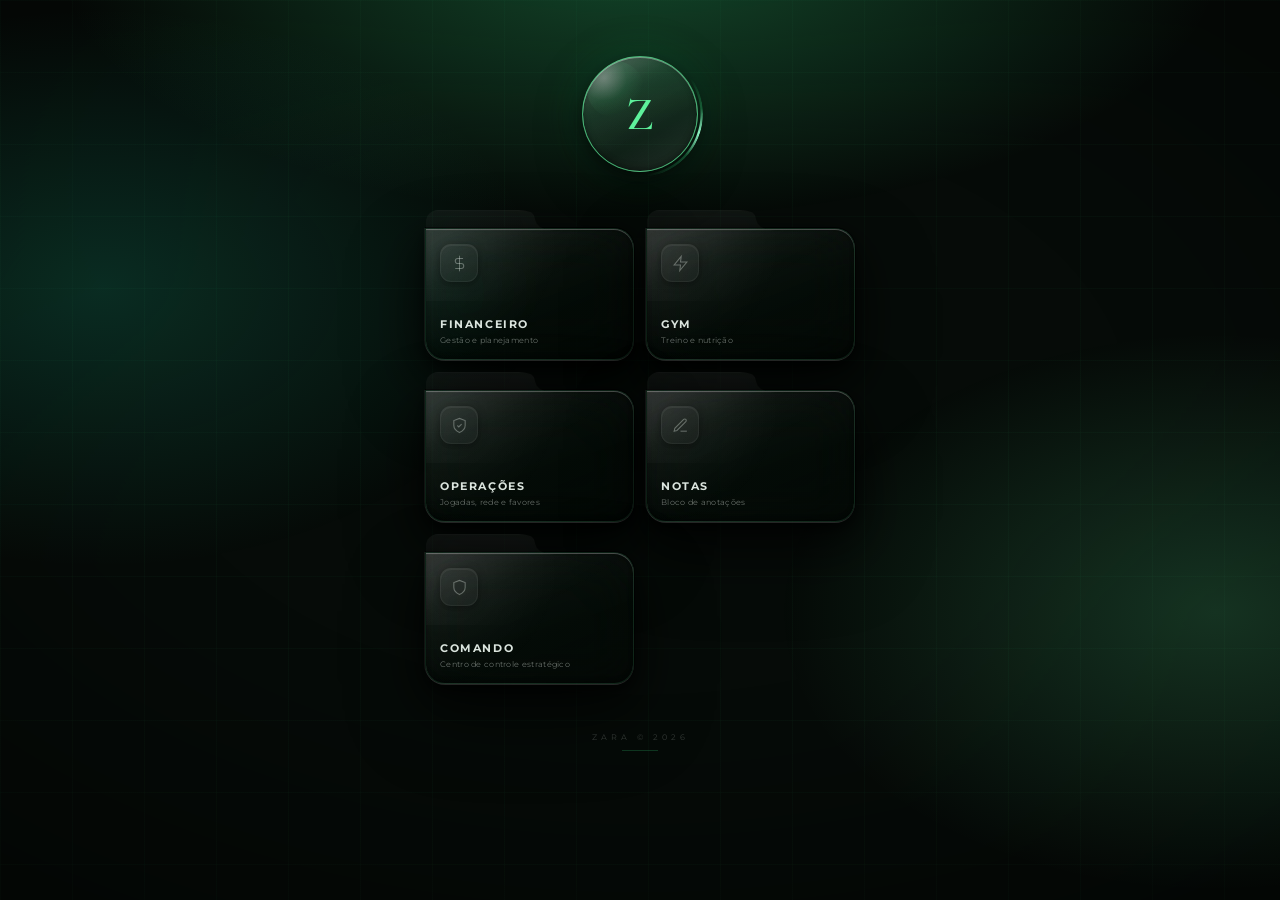
==== commit 6133ef8b: "Logo Z cinematografico: luz orbitando o aro, halo pulsante, clarao varrendo o vidro, flutuacao e bri" ====
--- a/index.html
+++ b/index.html
@@ -54,6 +54,39 @@
             position: relative;
             width: 116px; height: 116px;
             margin: 0 auto;
+            animation: float 7s ease-in-out infinite;
+        }
+
+        /* Luz orbitando o aro — feixe girando ao redor do vidro */
+        .logo-wrap::before {
+            content: '';
+            position: absolute; inset: -5px;
+            border-radius: 50%;
+            background: conic-gradient(
+                from 0deg,
+                transparent 0deg,
+                transparent 55deg,
+                rgba(52,209,122,0.35)  85deg,
+                rgba(150,255,205,0.95) 108deg,
+                rgba(52,209,122,0.30) 132deg,
+                transparent 175deg,
+                transparent 360deg
+            );
+            -webkit-mask: radial-gradient(closest-side, transparent calc(100% - 3px), #000 calc(100% - 2px));
+                    mask: radial-gradient(closest-side, transparent calc(100% - 3px), #000 calc(100% - 2px));
+            animation: orbit 5.5s linear infinite;
+            pointer-events: none;
+            z-index: 2;
+        }
+
+        /* Halo que se expande e some — pulso cênico */
+        .logo-wrap::after {
+            content: '';
+            position: absolute; inset: 0;
+            border-radius: 50%;
+            border: 1px solid rgba(94,240,155,0.55);
+            animation: halo 4s cubic-bezier(0.16,1,0.3,1) infinite;
+            pointer-events: none;
         }
 
         /* Círculo espelhado dourado — igual aos cards mas circular */
@@ -63,13 +96,9 @@
             border-radius: 50%;
 
             /* Gradiente dourado espelhado */
-            background: linear-gradient(
-                150deg,
-                rgba(255,255,255,0.20) 0%,
-                rgba(255,255,255,0.07) 35%,
-                rgba(255,255,255,0.03) 65%,
-                rgba(255,255,255,0.12) 100%
-            );
+            background:
+                linear-gradient(150deg, rgba(255,255,255,0.20) 0%, rgba(94,240,155,0.07) 30%, transparent 62%),
+                linear-gradient(150deg, rgba(255,255,255,0.16) 0%, rgba(255,255,255,0.05) 35%, rgba(255,255,255,0.03) 65%, rgba(255,255,255,0.10) 100%);
             backdrop-filter: blur(24px) saturate(200%);
             -webkit-backdrop-filter: blur(24px) saturate(200%);
 
@@ -82,22 +111,29 @@
                 0 16px 44px rgba(0,0,0,0.55),
                 0 0 44px rgba(52,209,122,0.22);
             animation: breathe 4.5s ease-in-out infinite;
+            overflow: hidden;
 
             display: flex; align-items: center; justify-content: center;
         }
 
-        /* Reflexo de vidro superior — igual aos cards */
+        /* Clarão especular varrendo o vidro */
         .logo-inner::before {
             content: '';
-            position: absolute; inset: 0;
-            border-radius: 50%;
+            position: absolute;
+            top: -20%; bottom: -20%; left: -60%;
+            width: 55%;
             background: linear-gradient(
-                150deg,
-                rgba(255,255,255,0.22) 0%,
-                rgba(94,240,155,0.08) 30%,
-                transparent 60%
-            );
+                104deg,
+                transparent 0%,
+                rgba(255,255,255,0.10) 30%,
+                rgba(210,255,232,0.42) 50%,
+                rgba(255,255,255,0.10) 70%,
+                transparent 100%
+            );
+            transform: skewX(-14deg);
+            animation: sweep 5.5s ease-in-out infinite;
             pointer-events: none;
+            z-index: 1;
         }
 
         /* Brilho pontual canto superior esquerdo */
@@ -107,6 +143,7 @@
             top: 4px; left: 4px;
             width: 50%; height: 50%;
             border-radius: 50%;
+            z-index: 1;
             background: radial-gradient(
                 circle at 30% 30%,
                 rgba(255,255,255,0.28) 0%,
@@ -120,8 +157,8 @@
             font-family: 'Cormorant Garamond', serif;
             font-size: 2.9em; font-weight: 600;
             color: var(--gold-b);
-            text-shadow: 0 0 18px rgba(52,209,122,0.55), 0 0 40px rgba(52,209,122,0.25);
-            position: relative; z-index: 1;
+            position: relative; z-index: 3;
+            animation: zglow 4.5s ease-in-out infinite;
         }
 
         /* ══════════════════════════════════════
@@ -302,6 +339,24 @@
             from { opacity:0; transform:translateY(22px) scale(0.985); filter:blur(6px); }
             to   { opacity:1; transform:translateY(0)    scale(1);     filter:blur(0); }
         }
+        @keyframes orbit  { to { transform: rotate(360deg); } }
+        @keyframes halo {
+            0%       { transform: scale(1);    opacity: 0.55; }
+            70%,100% { transform: scale(1.55); opacity: 0; }
+        }
+        @keyframes sweep {
+            0%, 58%   { transform: translateX(0) skewX(-14deg); }
+            88%, 100% { transform: translateX(320px) skewX(-14deg); }
+        }
+        @keyframes float {
+            0%,100% { transform: translateY(0); }
+            50%     { transform: translateY(-6px); }
+        }
+        @keyframes zglow {
+            0%,100% { text-shadow: 0 0 14px rgba(52,209,122,0.45), 0 0 34px rgba(52,209,122,0.18); }
+            50%     { text-shadow: 0 0 22px rgba(94,240,155,0.75), 0 0 54px rgba(52,209,122,0.35); }
+        }
+
         /* logo respirando */
         @keyframes breathe {
             0%,100% { box-shadow: inset 0 1px 0 rgba(255,255,255,0.35), inset 0 -2px 6px rgba(0,0,0,0.4),
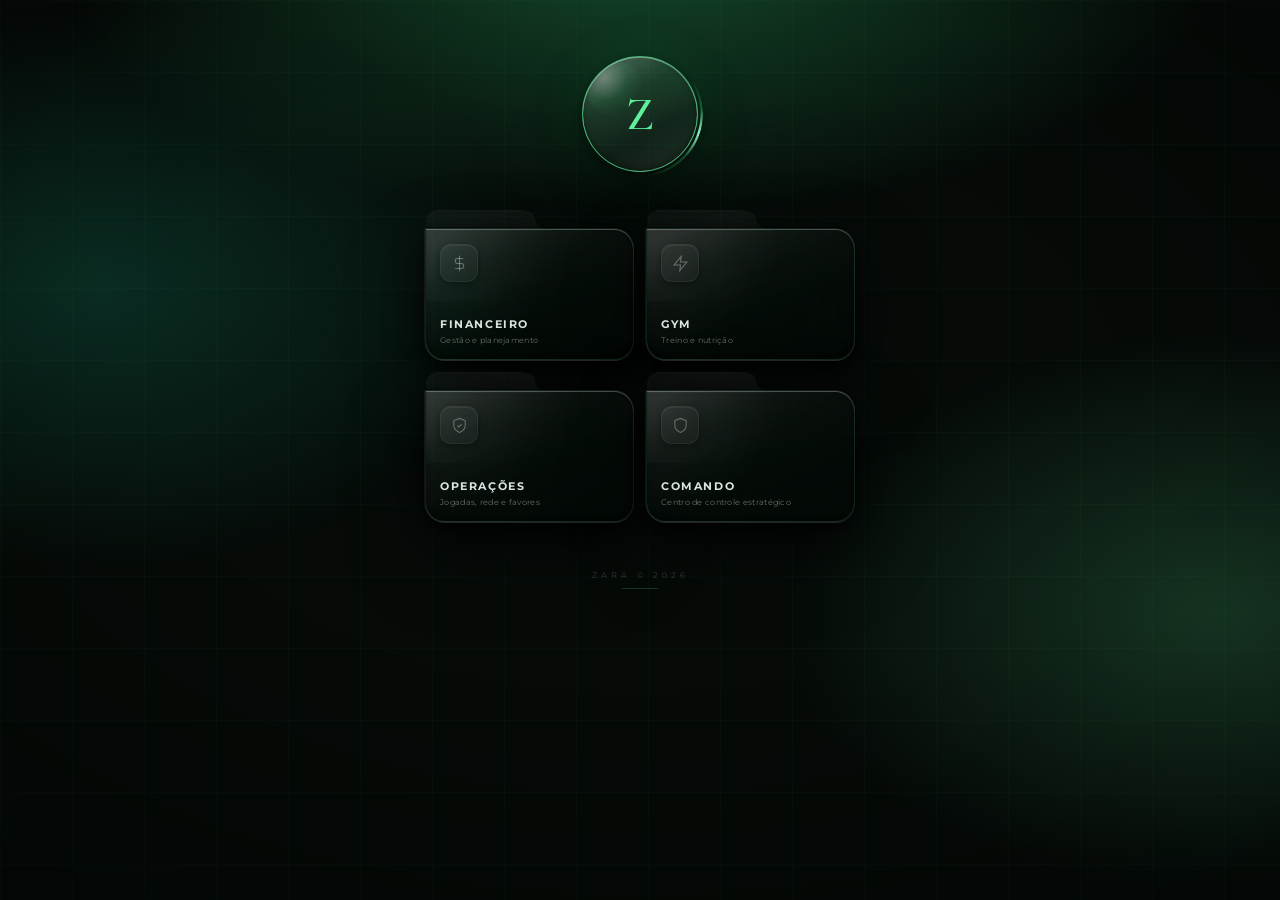
==== commit b6dee18a: "Remover Notas dos menus e da navegacao" ====
--- a/index.html
+++ b/index.html
@@ -438,23 +438,6 @@
             </div>
         </a>
 
-        <a href="notas.html" class="card">
-            <div class="card-accent"></div>
-            <div class="card-inner">
-                <div class="card-icon">
-                    <svg viewBox="0 0 24 24" fill="none" stroke="currentColor" stroke-width="1.5"><path d="M12 20h9"/><path d="M16.5 3.5a2.121 2.121 0 0 1 3 3L7 19l-4 1 1-4L16.5 3.5z"/></svg>
-                </div>
-                <div class="card-text">
-                    <div class="card-title">Notas</div>
-                    <div class="card-sub">Bloco de anotações</div>
-                </div>
-                <div class="card-right">
-                    <div class="card-num">04</div>
-                    <div class="card-arrow"><svg viewBox="0 0 24 24" fill="none" stroke="currentColor" stroke-width="2.5"><polyline points="9 18 15 12 9 6"/></svg></div>
-                </div>
-            </div>
-        </a>
-
         <a href="comando.html" class="card">
             <div class="card-accent"></div>
             <div class="card-inner">
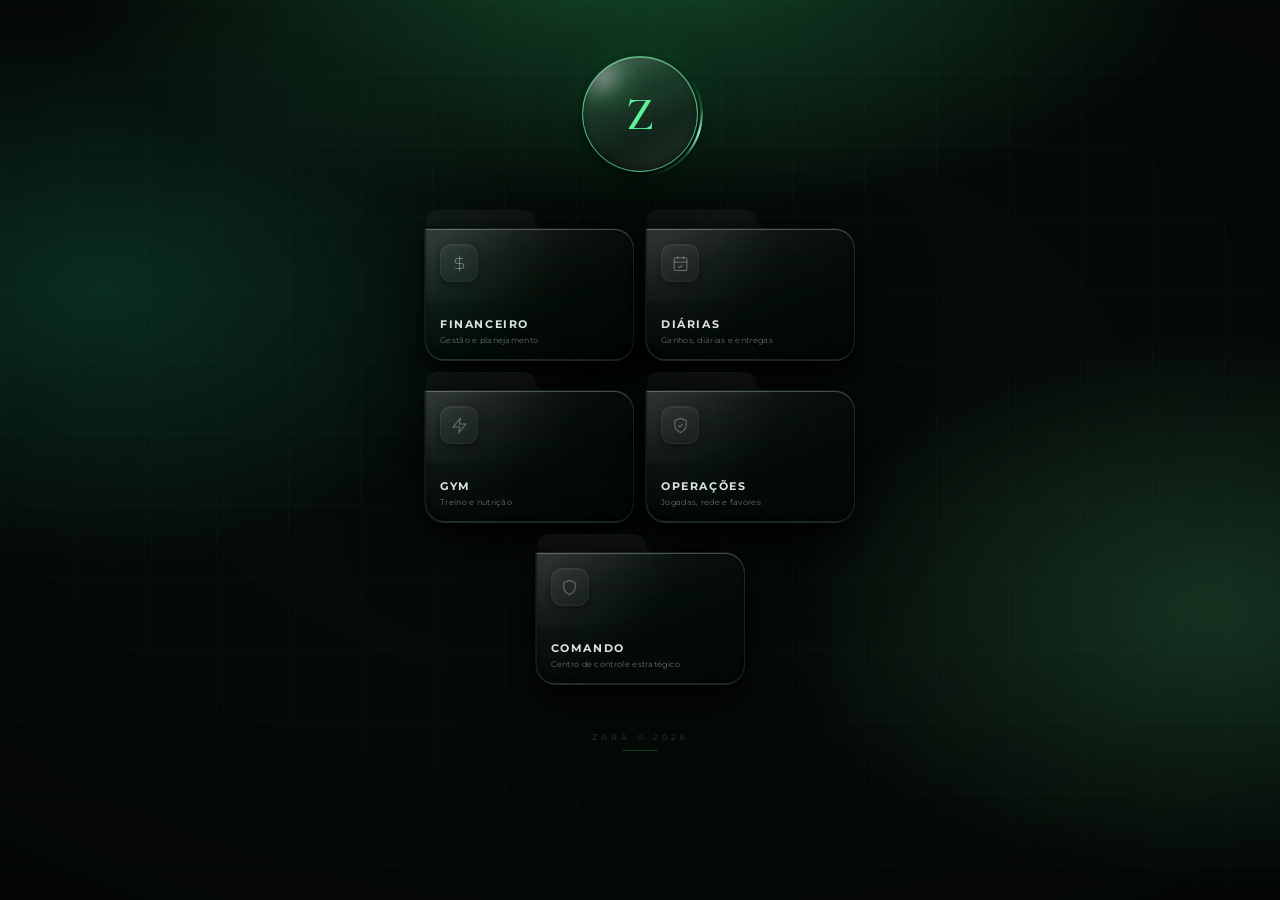
==== commit 28cfc941: "Nova página Controle de Diárias com sincronização Supabase e entrada em todos os menus Co-Authored-B" ====
--- a/index.html
+++ b/index.html
@@ -165,6 +165,7 @@
            CARDS ESPELHADOS / GLASS PREMIUM
         ══════════════════════════════════════ */
         .menu { width:100%; max-width:430px; display:grid; grid-template-columns:1fr 1fr; gap:30px 12px; }
+        .menu .card:last-child:nth-child(odd) { grid-column:1 / -1; width:calc(50% - 6px); justify-self:center; }
 
         .card {
             position: relative;
@@ -404,6 +405,23 @@
             </div>
         </a>
 
+        <a href="diarias.html" class="card">
+            <div class="card-accent"></div>
+            <div class="card-inner">
+                <div class="card-icon">
+                    <svg viewBox="0 0 24 24" fill="none" stroke="currentColor" stroke-width="1.5"><rect x="3" y="4" width="18" height="18" rx="2"/><line x1="16" y1="2" x2="16" y2="6"/><line x1="8" y1="2" x2="8" y2="6"/><line x1="3" y1="10" x2="21" y2="10"/><path d="M9 16l2 2 4-4"/></svg>
+                </div>
+                <div class="card-text">
+                    <div class="card-title">Diárias</div>
+                    <div class="card-sub">Ganhos, diárias e entregas</div>
+                </div>
+                <div class="card-right">
+                    <div class="card-num">04</div>
+                    <div class="card-arrow"><svg viewBox="0 0 24 24" fill="none" stroke="currentColor" stroke-width="2.5"><polyline points="9 18 15 12 9 6"/></svg></div>
+                </div>
+            </div>
+        </a>
+
         <a href="gym.html" class="card">
             <div class="card-accent"></div>
             <div class="card-inner">
